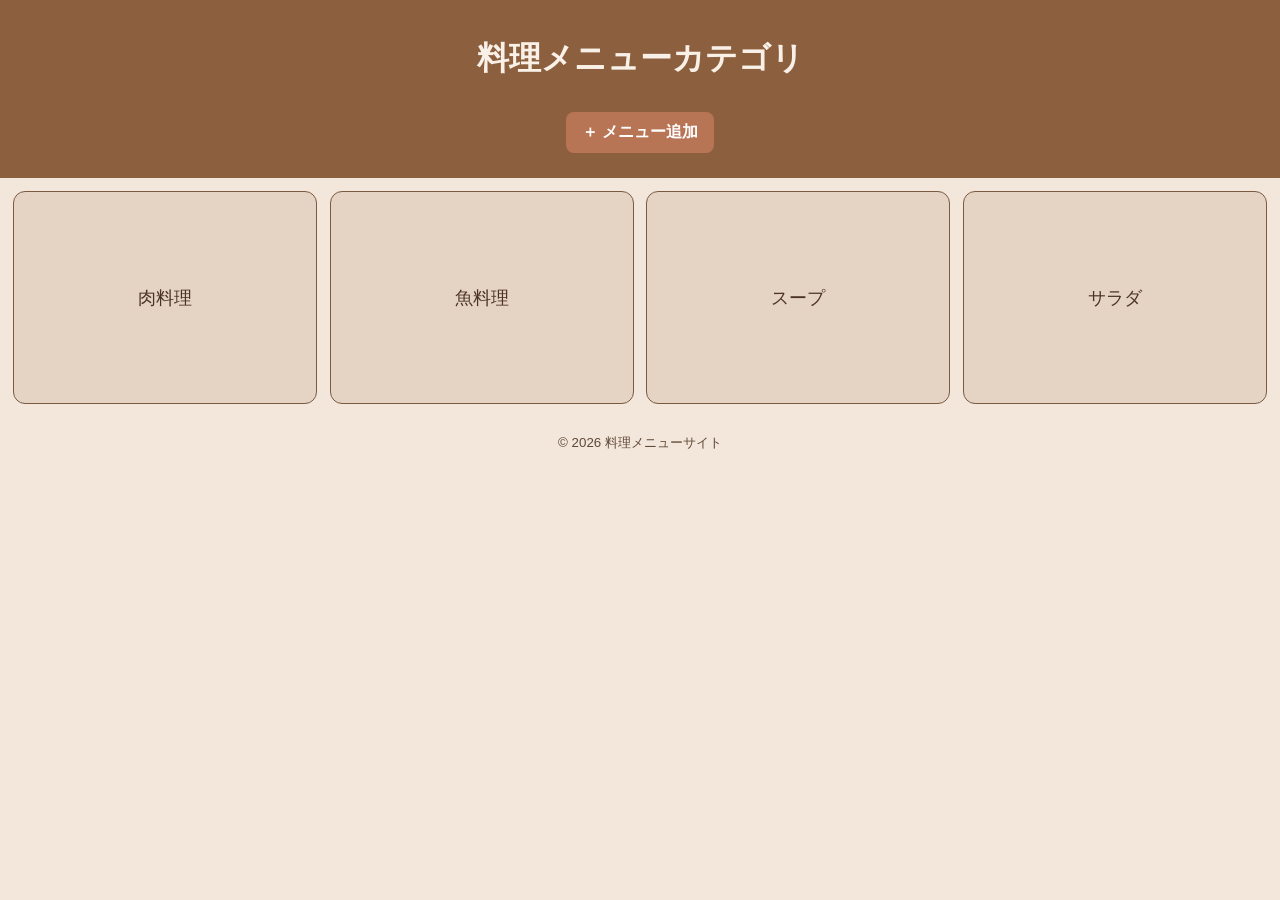
==== index.html @ 79384641 "githubIssueを使用する形に修正" ====
<!DOCTYPE html>
<html lang="ja">
<head>
<meta charset="UTF-8" />
<meta name="viewport" content="width=device-width, initial-scale=1.0" />
<title>料理メニューカテゴリ</title>
<link rel="stylesheet" href="styles.css" />
</head>
<body>
<header>
  <h1>料理メニューカテゴリ</h1>
  <a class="add-button"
   href="https://github.com/<OWNER>/<REPO>/issues/new?template=menu_add.md"
   target="_blank"
   rel="noopener">
  ＋ メニュー追加
</a>
</header>
<main>
  <div id="categoryGrid" class="grid"></div>
</main>
<footer class="footer"><small>© 2026 料理メニューサイト</small></footer>
<script>
async function loadCategories() {
  const data = await fetch("data/menus.json").then(r => r.json());
  const list = document.getElementById("categoryGrid");
  list.innerHTML = "";
  (data.categories || []).forEach(c => {
    const btn = document.createElement("button");
    btn.className = "card";
    btn.type = "button";
    btn.textContent = c.name;
    btn.addEventListener("click", () => {
      location.href = `category.html?cat=${encodeURIComponent(c.id)}`;
    });
    list.appendChild(btn);
  });
}
loadCategories().catch(console.error);
</script>
</body>
</html>
---- styles.css ----
body {
  font-family: "Segoe UI", Roboto, "Helvetica Neue", Arial, sans-serif;
  margin: 0; padding: 0;
  background: #f3e7dc; color: #4a2f1f;
}
header {
  background: #8c5f3e; color: #f9f1e7;
  padding: 1rem; text-align: center;
}
main { max-width: none; margin: 0.8rem; padding: 0; background: transparent; box-shadow: none; border-radius: 0; }
.grid { display: grid; grid-template-columns: repeat(2, minmax(0, 1fr)); gap: 0.8rem; padding: 0; }
.card { border: 1px solid #7a5a41; background: #e5d3c3; color: #4b3224; border-radius: 12px; padding: 0; aspect-ratio: 10 / 7; min-height: 0; font-size: 1.15rem; cursor: pointer; text-align: center; display: flex; align-items: center; justify-content: center; }
.card:hover { background: #d8c2ad; }
.add-button { display: inline-block; margin: .6rem 0; padding: .6rem 1rem; border-radius: 8px; background: #b87556; color: #fff; text-decoration: none; font-weight: bold; }
.add-button:hover { background: #a36244; }
.back-btn { display: inline-block; margin: .8rem 0; padding: .9rem 1.4rem; font-size: 1.1rem; font-weight: 700; background: #cfa78f; border: 1px solid #a17c61; border-radius: 10px; color: #422a1d; cursor: pointer; min-width: 100px; }
.menu-list { list-style: none; padding: 0; margin: 0; display: grid; grid-template-columns: 1fr; gap: 0.8rem; }
.menu-card { border: 1px solid #7a5a41; border-radius: 12px; background: #f1e6d9; padding: 0.9rem; box-shadow: 0 1px 3px rgba(0,0,0,0.08); }
.menu-card-title { font-size: 1.1rem; font-weight: 700; color: #442f24; }
.menu-card-description { margin-top: 0.3rem; font-size: 0.95rem; color: #8a7a66; font-weight: 400; }
.empty { padding: 0.7rem 0; color: #7a6758; }
.footer { text-align: center; padding: 1rem 0; color: #5f4836; }
.recipe-content { background: #f4e9dc; border: 1px solid #d6bfa8; border-radius: 14px; padding: 1rem; margin-top: 0.8rem; box-shadow: 0 2px 8px rgba(0,0,0,0.12); color: #4a2f1f; }
.recipe-content h2 { margin: .8rem 0 .4rem; font-size: 1.05rem; color: #6f4f3c; }
.recipe-content p, .recipe-content ul, .recipe-content ol { margin: .2rem 0 .8rem; line-height: 1.6; color: #6f5646; }
.recipe-content ul, .recipe-content ol { padding-left: 1.2rem; }
.recipe-content li { margin-bottom: 0.4rem; }
.box { margin-bottom: 1rem; padding: 0.8rem; background: #fff6ed; border: 1px solid #e2ccb8; border-radius: 10px; }
.ingredient-list { display: grid; gap: .35rem .8rem; grid-template-columns: 2fr 1fr; }
.ingredient-row { display: contents; }
.ingredient-name { font-weight: 600; color: #4a2f1f; }
.ingredient-amount { text-align: right; color: #7a6758; }
@media (max-width: 500px) { .grid { grid-template-columns: repeat(2, minmax(0, 1fr)); } .card { aspect-ratio: 10 / 7; font-size: 1.05rem; } }
@media (min-width: 900px) { .grid { grid-template-columns: repeat(3, minmax(0, 1fr)); } }
@media (min-width: 1200px) { .grid { grid-template-columns: repeat(4, minmax(0, 1fr)); } }
@media (max-width: 340px) { .grid { grid-template-columns: 1fr; } }
.box form div { margin-bottom: 0.8rem; }
.box label { display: block; font-weight: 600; margin-bottom: 0.3rem; }
.box input, .box textarea, .box select { width: 100%; padding: 0.5rem; border: 1px solid #cca889; border-radius: 6px; background: #fff; box-sizing: border-box; }
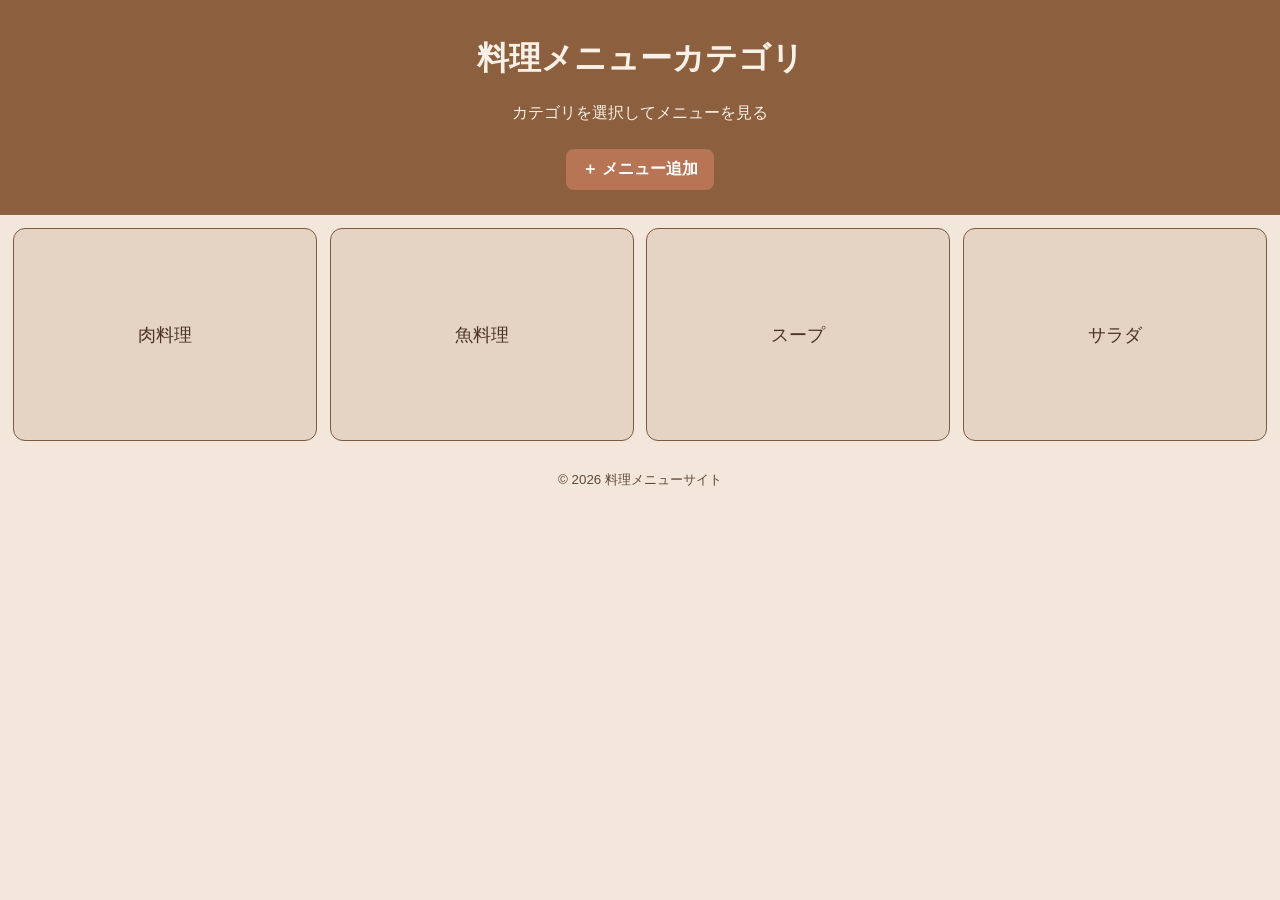
==== commit 23b3a6d7: "細部修正" ====
--- a/index.html
+++ b/index.html
@@ -4,27 +4,32 @@
 <meta charset="UTF-8" />
 <meta name="viewport" content="width=device-width, initial-scale=1.0" />
 <title>料理メニューカテゴリ</title>
+<meta name="robots" content="noindex,nofollow" />
 <link rel="stylesheet" href="styles.css" />
 </head>
 <body>
 <header>
   <h1>料理メニューカテゴリ</h1>
+  <p>カテゴリを選択してメニューを見る</p>
   <a class="add-button"
-   href="https://github.com/<OWNER>/<REPO>/issues/new?template=menu_add.md"
-   target="_blank"
-   rel="noopener">
-  ＋ メニュー追加
-</a>
+     href="https://github.com/<OWNER>/<REPO>/issues/new?template=menu_add.md"
+     target="_blank" rel="noopener">
+    ＋ メニュー追加
+  </a>
 </header>
 <main>
-  <div id="categoryGrid" class="grid"></div>
+  <section>
+    <div id="categoryGrid" class="grid"></div>
+  </section>
 </main>
-<footer class="footer"><small>© 2026 料理メニューサイト</small></footer>
+<footer class="footer">
+  <small>© 2026 料理メニューサイト</small>
+</footer>
 <script>
 async function loadCategories() {
   const data = await fetch("data/menus.json").then(r => r.json());
-  const list = document.getElementById("categoryGrid");
-  list.innerHTML = "";
+  const grid = document.getElementById("categoryGrid");
+  grid.innerHTML = "";
   (data.categories || []).forEach(c => {
     const btn = document.createElement("button");
     btn.className = "card";
@@ -33,10 +38,10 @@
     btn.addEventListener("click", () => {
       location.href = `category.html?cat=${encodeURIComponent(c.id)}`;
     });
-    list.appendChild(btn);
+    grid.appendChild(btn);
   });
 }
-loadCategories().catch(console.error);
+loadCategories().catch(err => console.error(err));
 </script>
 </body>
 </html>
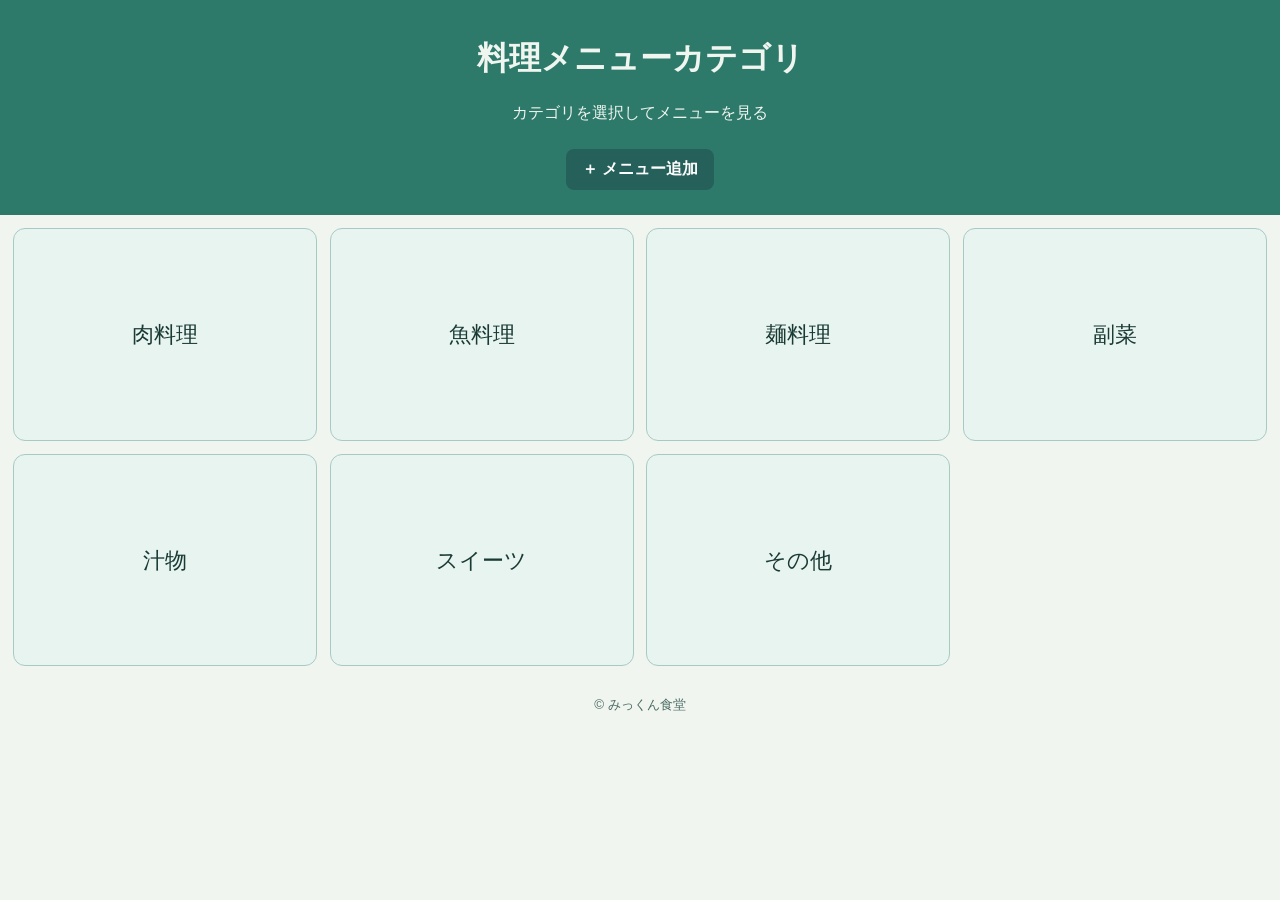
==== commit 61fd1874: "コピーライト変更、カード内文字サイズ変更" ====
--- a/index.html
+++ b/index.html
@@ -12,7 +12,7 @@
   <h1>料理メニューカテゴリ</h1>
   <p>カテゴリを選択してメニューを見る</p>
   <a class="add-button"
-     href="https://github.com/<OWNER>/<REPO>/issues/new?template=menu_add.md"
+     href="https://github.com/mics-3rd/restaurant-menu/issues/new?template=menu_add.md"
      target="_blank" rel="noopener">
     ＋ メニュー追加
   </a>
@@ -23,7 +23,7 @@
   </section>
 </main>
 <footer class="footer">
-  <small>© 2026 料理メニューサイト</small>
+  <small>© みっくん食堂</small>
 </footer>
 <script>
 async function loadCategories() {
--- a/styles.css
+++ b/styles.css
@@ -1,28 +1,32 @@
 body {
   font-family: "Segoe UI", Roboto, "Helvetica Neue", Arial, sans-serif;
   margin: 0; padding: 0;
-  background: #f3e7dc; color: #4a2f1f;
+  background: #f0f5f0; color: #1a3a34;
 }
 header {
-  background: #8c5f3e; color: #f9f1e7;
+  background: #2d7a6b; color: #f0f5f0;
   padding: 1rem; text-align: center;
 }
 main { max-width: none; margin: 0.8rem; padding: 0; background: transparent; box-shadow: none; border-radius: 0; }
 .grid { display: grid; grid-template-columns: repeat(2, minmax(0, 1fr)); gap: 0.8rem; padding: 0; }
-.card { border: 1px solid #7a5a41; background: #e5d3c3; color: #4b3224; border-radius: 12px; padding: 0; aspect-ratio: 10 / 7; min-height: 0; font-size: 1.15rem; cursor: pointer; text-align: center; display: flex; align-items: center; justify-content: center; }
-.card:hover { background: #d8c2ad; }
-.add-button { display: inline-block; margin: .6rem 0; padding: .6rem 1rem; border-radius: 8px; background: #b87556; color: #fff; text-decoration: none; font-weight: bold; }
-.add-button:hover { background: #a36244; }
-.back-btn { display: inline-block; margin: .8rem 0; padding: .9rem 1.4rem; font-size: 1.1rem; font-weight: 700; background: #cfa78f; border: 1px solid #a17c61; border-radius: 10px; color: #422a1d; cursor: pointer; min-width: 100px; }
+.card { border: 1px solid #a8cac5; background: #e8f4f0; color: #1a3a34; border-radius: 12px; padding: 0; aspect-ratio: 10 / 7; min-height: 0; font-size: 1.35rem; cursor: pointer; text-align: center; display: flex; align-items: center; justify-content: center; }
+.card:hover { background: #d4ece7; }
+.add-button { display: inline-block; margin: .6rem 0; padding: .6rem 1rem; border-radius: 8px; background: #25615a; color: #fff; text-decoration: none; font-weight: bold; }
+.add-button:hover { background: #1e4d47; }
+.back-btn { display: inline-block; margin: .8rem 0; padding: .9rem 1.4rem; font-size: 1.1rem; font-weight: 700; background: #2d7a6b; border: 1px solid #1e4d47; border-radius: 10px; color: #f0f5f0; cursor: pointer; min-width: 100px; transition: all 0.15s ease; }
+.back-btn:hover { background: #25615a; transform: translateY(-1px); box-shadow: 0 2px 6px rgba(0,0,0,0.15); }
+.back-btn:active { transform: translateY(0px); box-shadow: 0 1px 2px rgba(0,0,0,0.1); }
 .menu-list { list-style: none; padding: 0; margin: 0; display: grid; grid-template-columns: 1fr; gap: 0.8rem; }
-.menu-card { border: 1px solid #7a5a41; border-radius: 12px; background: #f1e6d9; padding: 0.9rem; box-shadow: 0 1px 3px rgba(0,0,0,0.08); }
-.menu-card-title { font-size: 1.1rem; font-weight: 700; color: #442f24; }
-.menu-card-description { margin-top: 0.3rem; font-size: 0.95rem; color: #8a7a66; font-weight: 400; }
-.empty { padding: 0.7rem 0; color: #7a6758; }
-.footer { text-align: center; padding: 1rem 0; color: #5f4836; }
-.recipe-content { background: #f4e9dc; border: 1px solid #d6bfa8; border-radius: 14px; padding: 1rem; margin-top: 0.8rem; box-shadow: 0 2px 8px rgba(0,0,0,0.12); color: #4a2f1f; }
-.recipe-content h2 { margin: .8rem 0 .4rem; font-size: 1.05rem; color: #6f4f3c; }
-.recipe-content p, .recipe-content ul, .recipe-content ol { margin: .2rem 0 .8rem; line-height: 1.6; color: #6f5646; }
+.menu-card { border: 1px solid #a8cac5; border-radius: 12px; background: #e8f4f0; padding: 0.9rem; box-shadow: 0 1px 3px rgba(0,0,0,0.08); cursor: pointer; transition: all 0.15s ease; }
+.menu-card:hover { background: #d4ece7; transform: translateY(-2px); box-shadow: 0 4px 8px rgba(0,0,0,0.12); }
+.menu-card:active { transform: translateY(0px); box-shadow: 0 1px 3px rgba(0,0,0,0.08); }
+.menu-card-title { font-size: 1.1rem; font-weight: 700; color: #1a3a34; }
+.menu-card-description { margin-top: 0.3rem; font-size: 0.95rem; color: #4a6b63; font-weight: 400; }
+.empty { padding: 0.7rem 0; color: #4a6b63; }
+.footer { text-align: center; padding: 1rem 0; color: #4a6b63; }
+.recipe-content { background: #f0f5f0; border: 1px solid #a8cac5; border-radius: 14px; padding: 1rem; margin-top: 0.8rem; box-shadow: 0 2px 8px rgba(0,0,0,0.12); color: #1a3a34; }
+.recipe-content h2 { margin: .8rem 0 .4rem; font-size: 1.05rem; color: #2d7a6b; }
+.recipe-content p, .recipe-content ul, .recipe-content ol { margin: .2rem 0 .8rem; line-height: 1.6; color: #4a6b63; }
 .recipe-content ul, .recipe-content ol { padding-left: 1.2rem; }
 .recipe-content li { margin-bottom: 0.4rem; }
 .box { margin-bottom: 1rem; padding: 0.8rem; background: #fff6ed; border: 1px solid #e2ccb8; border-radius: 10px; }
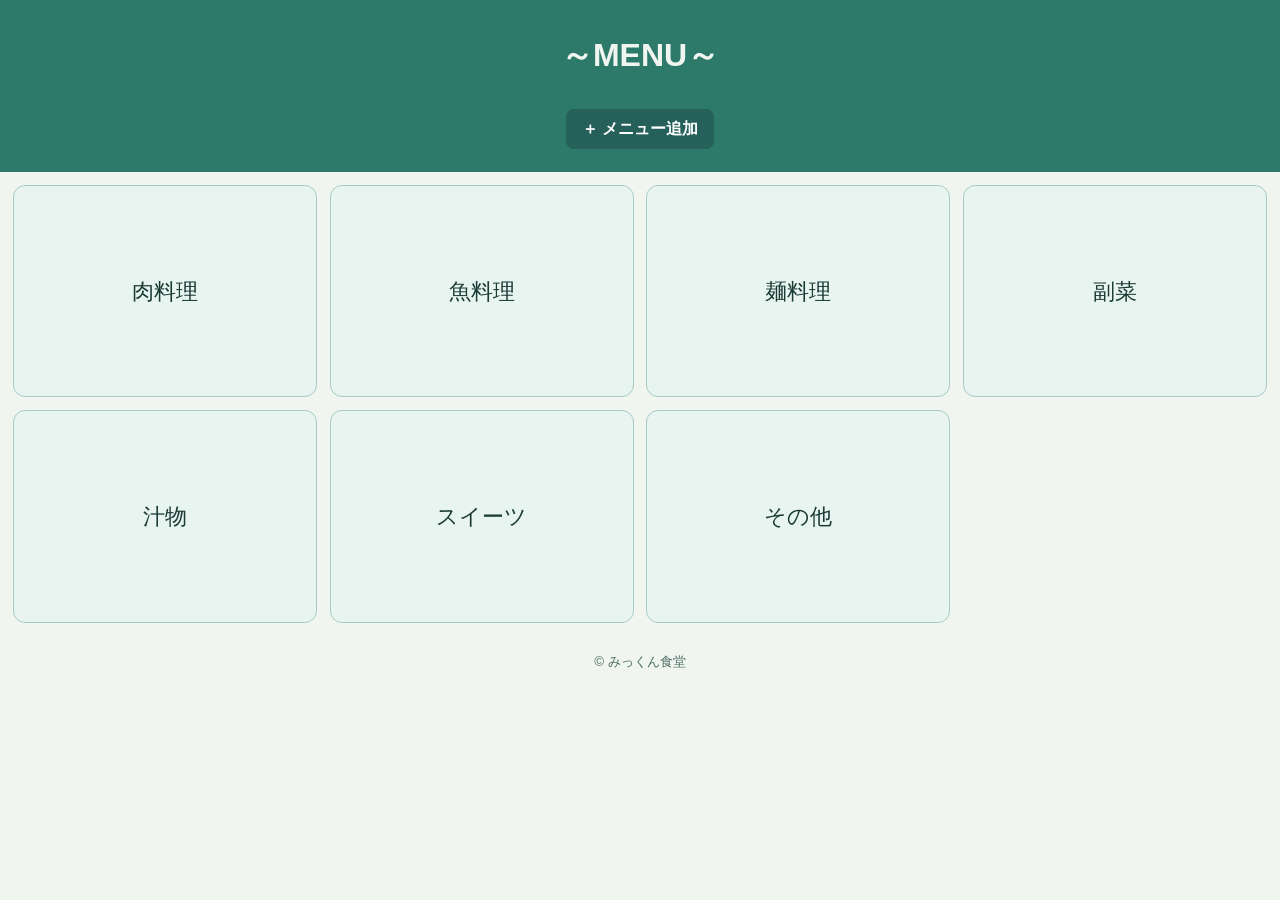
==== commit c543a30a: "トップページ見た目調整" ====
--- a/index.html
+++ b/index.html
@@ -9,8 +9,7 @@
 </head>
 <body>
 <header>
-  <h1>料理メニューカテゴリ</h1>
-  <p>カテゴリを選択してメニューを見る</p>
+  <h1>～MENU～</h1>
   <a class="add-button"
      href="https://github.com/mics-3rd/restaurant-menu/issues/new?template=menu_add.md"
      target="_blank" rel="noopener">
--- a/styles.css
+++ b/styles.css
@@ -5,7 +5,7 @@
 }
 header {
   background: #2d7a6b; color: #f0f5f0;
-  padding: 1rem; text-align: center;
+  padding: 0.8rem; text-align: center;
 }
 main { max-width: none; margin: 0.8rem; padding: 0; background: transparent; box-shadow: none; border-radius: 0; }
 .grid { display: grid; grid-template-columns: repeat(2, minmax(0, 1fr)); gap: 0.8rem; padding: 0; }
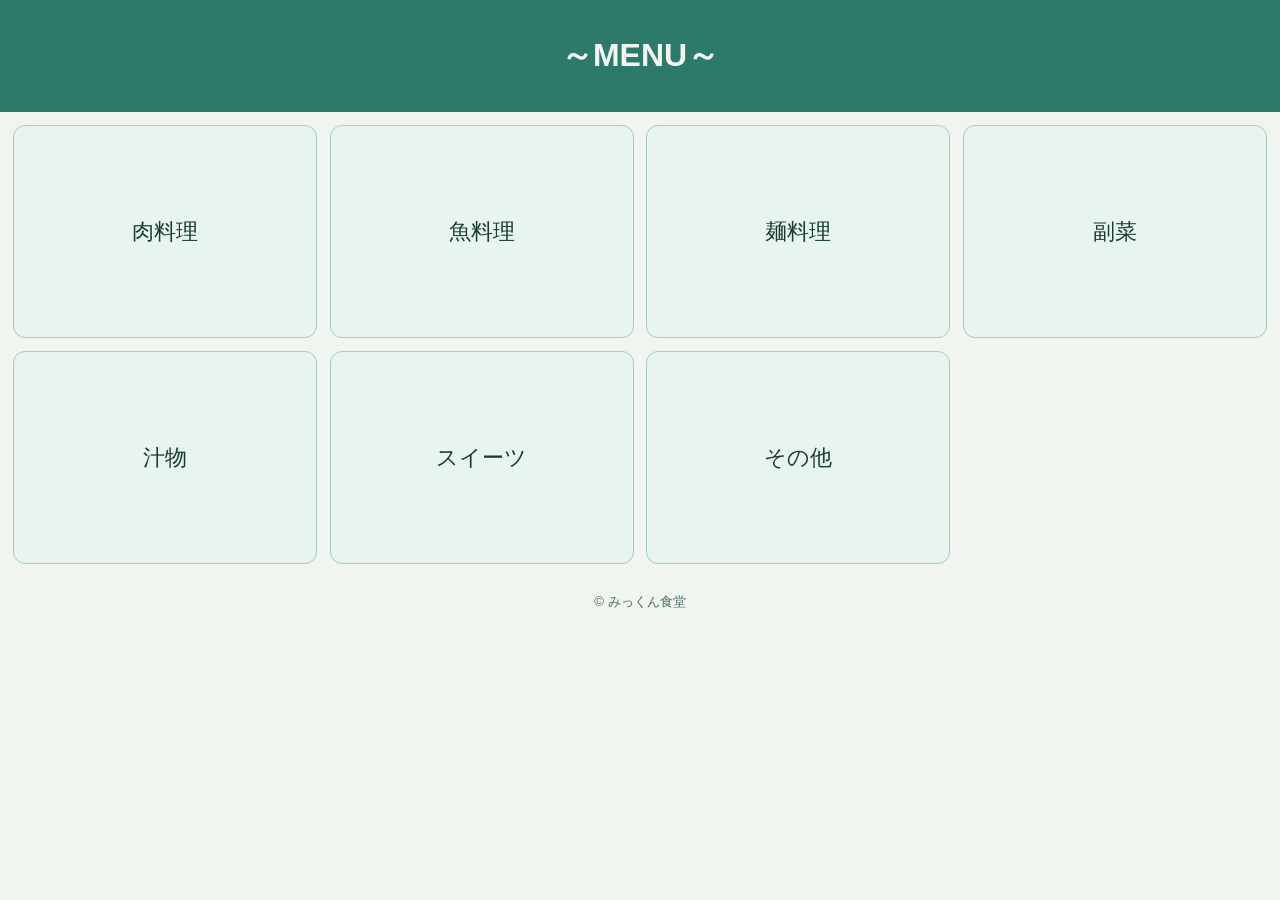
==== commit 04fa4ef9: "管理画面・閲覧ページのリファクタリング - admin.html 追加（メニューCRUD・GitHub PAT認証） - category.html: 二重フェッチ解消、XSS対策（textConte" ====
--- a/index.html
+++ b/index.html
@@ -10,11 +10,6 @@
 <body>
 <header>
   <h1>～MENU～</h1>
-  <a class="add-button"
-     href="https://github.com/mics-3rd/restaurant-menu/issues/new?template=menu_add.md"
-     target="_blank" rel="noopener">
-    ＋ メニュー追加
-  </a>
 </header>
 <main>
   <section>
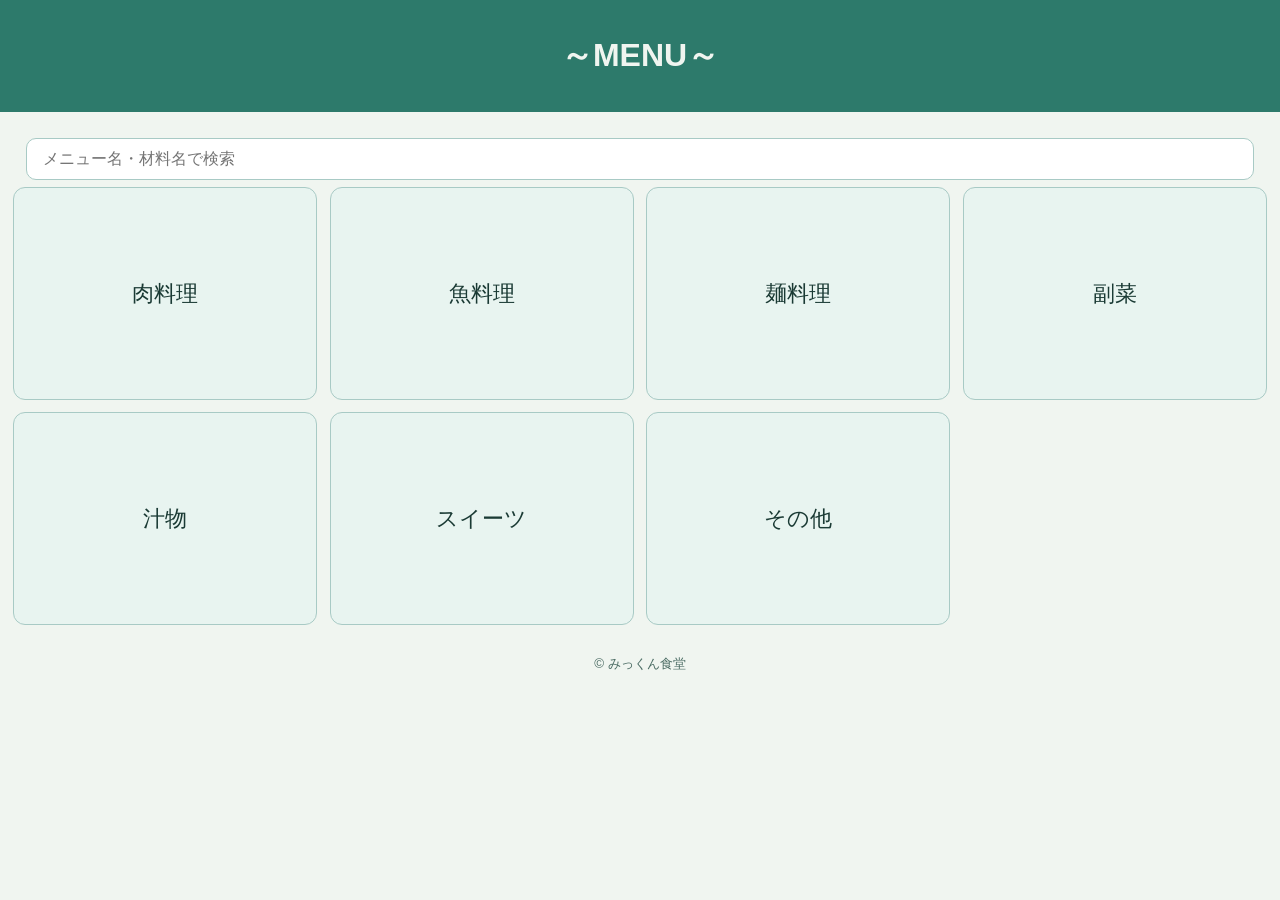
==== commit ce29f64f: "検索機能を追加（メニュー名・材料名） - index.html にサーチバーを追加 - 未入力時はカテゴリグリッドを表示 - 入力時は全メニューから名前・材料名でフィルタリング - 結果カードにカテゴ" ====
--- a/index.html
+++ b/index.html
@@ -12,19 +12,30 @@
   <h1>～MENU～</h1>
 </header>
 <main>
-  <section>
+  <div class="search-bar">
+    <input type="search" id="searchInput" placeholder="メニュー名・材料名で検索" autocomplete="off" />
+  </div>
+
+  <section id="categoryView">
     <div id="categoryGrid" class="grid"></div>
+  </section>
+
+  <section id="searchView" style="display:none">
+    <div id="searchResultCount" class="search-result-count"></div>
+    <ul id="searchResults" class="menu-list"></ul>
   </section>
 </main>
 <footer class="footer">
   <small>© みっくん食堂</small>
 </footer>
 <script>
+let allData = null;
+
 async function loadCategories() {
-  const data = await fetch("data/menus.json").then(r => r.json());
+  allData = await fetch("data/menus.json").then(r => r.json());
   const grid = document.getElementById("categoryGrid");
   grid.innerHTML = "";
-  (data.categories || []).forEach(c => {
+  (allData.categories || []).forEach(c => {
     const btn = document.createElement("button");
     btn.className = "card";
     btn.type = "button";
@@ -35,7 +46,72 @@
     grid.appendChild(btn);
   });
 }
+
+function catName(id) {
+  return ((allData.categories || []).find(c => c.id === id) || {}).name || id;
+}
+
+function doSearch(query) {
+  const q = query.trim().toLowerCase();
+  const catView = document.getElementById("categoryView");
+  const searchView = document.getElementById("searchView");
+
+  if (!q) {
+    catView.style.display = "block";
+    searchView.style.display = "none";
+    return;
+  }
+
+  catView.style.display = "none";
+  searchView.style.display = "block";
+
+  const menus = (allData ? allData.menus || [] : []).filter(m => {
+    if (m.name.toLowerCase().includes(q)) return true;
+    return (m.ingredients || []).some(i => {
+      const text = typeof i === "object" ? (i.item || "") : i;
+      return text.toLowerCase().includes(q);
+    });
+  });
+
+  const count = document.getElementById("searchResultCount");
+  const list = document.getElementById("searchResults");
+  count.textContent = `${menus.length} 件`;
+  list.innerHTML = "";
+
+  if (!menus.length) {
+    list.innerHTML = '<li class="empty">該当するメニューがありません</li>';
+    return;
+  }
+
+  menus.forEach(menu => {
+    const li = document.createElement("li");
+    li.className = "menu-card";
+
+    const cat = document.createElement("div");
+    cat.className = "menu-card-cat";
+    cat.textContent = catName(menu.category);
+
+    const title = document.createElement("div");
+    title.className = "menu-card-title";
+    title.textContent = menu.name;
+
+    const desc = document.createElement("div");
+    desc.className = "menu-card-description";
+    desc.textContent = menu.description || "";
+
+    li.appendChild(cat);
+    li.appendChild(title);
+    li.appendChild(desc);
+    li.addEventListener("click", () => {
+      location.href = `recipe.html?menu=${encodeURIComponent(menu.id)}&cat=${encodeURIComponent(menu.category)}`;
+    });
+    list.appendChild(li);
+  });
+}
+
+document.getElementById("searchInput").addEventListener("input", e => doSearch(e.target.value));
+
 loadCategories().catch(err => console.error(err));
 </script>
 </body>
-</html>+</html>
--- a/styles.css
+++ b/styles.css
@@ -38,6 +38,11 @@
 @media (min-width: 900px) { .grid { grid-template-columns: repeat(3, minmax(0, 1fr)); } }
 @media (min-width: 1200px) { .grid { grid-template-columns: repeat(4, minmax(0, 1fr)); } }
 @media (max-width: 340px) { .grid { grid-template-columns: 1fr; } }
+.search-bar { padding: 0.8rem 0.8rem 0.4rem; }
+.search-bar input { width: 100%; padding: 0.7rem 1rem; border: 1px solid #a8cac5; border-radius: 10px; font-size: 1rem; background: #fff; color: #1a3a34; box-sizing: border-box; }
+.search-bar input:focus { outline: none; border-color: #2d7a6b; box-shadow: 0 0 0 2px rgba(45,122,107,0.2); }
+.search-result-count { font-size: 0.85rem; color: #4a6b63; padding: 0.2rem 0 0.4rem; }
+.menu-card-cat { font-size: 0.8rem; color: #2d7a6b; font-weight: 600; margin-bottom: 0.2rem; }
 .box form div { margin-bottom: 0.8rem; }
 .box label { display: block; font-weight: 600; margin-bottom: 0.3rem; }
 .box input, .box textarea, .box select { width: 100%; padding: 0.5rem; border: 1px solid #cca889; border-radius: 6px; background: #fff; box-sizing: border-box; }
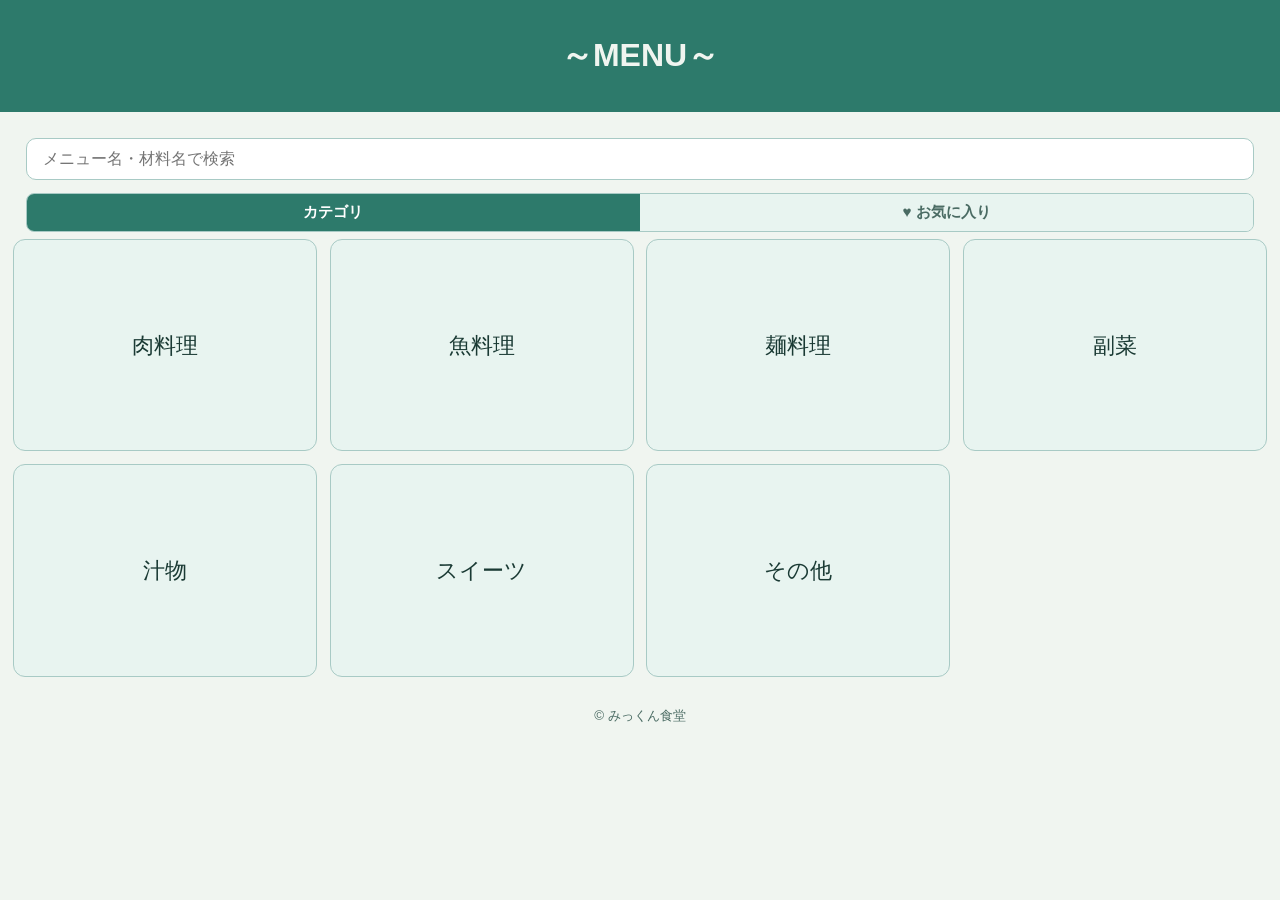
==== commit b42ae6e2: "お気に入り機能を追加（localStorage） - recipe.html: タイトル横にハートボタン（♡/♥）でトグル - index.html: 「カテゴリ」「♥ お気に入り」タブで切り替え表示" ====
--- a/index.html
+++ b/index.html
@@ -16,8 +16,17 @@
     <input type="search" id="searchInput" placeholder="メニュー名・材料名で検索" autocomplete="off" />
   </div>
 
-  <section id="categoryView">
+  <div class="view-toggle" id="viewToggle">
+    <button class="view-btn active" data-view="categories" onclick="switchView('categories')">カテゴリ</button>
+    <button class="view-btn" data-view="favorites" onclick="switchView('favorites')">♥ お気に入り</button>
+  </div>
+
+  <section id="categorySection">
     <div id="categoryGrid" class="grid"></div>
+  </section>
+
+  <section id="favSection" style="display:none">
+    <ul id="favList" class="menu-list"></ul>
   </section>
 
   <section id="searchView" style="display:none">
@@ -30,6 +39,10 @@
 </footer>
 <script>
 let allData = null;
+let currentView = "categories";
+
+const FAV_KEY = "favorites";
+function getFavorites() { try { return JSON.parse(localStorage.getItem(FAV_KEY)) || []; } catch { return []; } }
 
 async function loadCategories() {
   allData = await fetch("data/menus.json").then(r => r.json());
@@ -51,18 +64,72 @@
   return ((allData.categories || []).find(c => c.id === id) || {}).name || id;
 }
 
+function switchView(view) {
+  currentView = view;
+  document.querySelectorAll(".view-btn").forEach(b => b.classList.toggle("active", b.dataset.view === view));
+  document.getElementById("categorySection").style.display = view === "categories" ? "block" : "none";
+  document.getElementById("favSection").style.display = view === "favorites" ? "block" : "none";
+  if (view === "favorites") renderFavorites();
+}
+
+function renderFavorites() {
+  const favIds = getFavorites();
+  const list = document.getElementById("favList");
+  list.innerHTML = "";
+
+  if (!favIds.length) {
+    list.innerHTML = '<li class="fav-empty">お気に入りがありません<br><small>レシピページの ♡ から追加できます</small></li>';
+    return;
+  }
+
+  const menus = (allData ? allData.menus || [] : []).filter(m => favIds.includes(m.id));
+  if (!menus.length) {
+    list.innerHTML = '<li class="fav-empty">お気に入りがありません</li>';
+    return;
+  }
+
+  menus.forEach(menu => {
+    const li = document.createElement("li");
+    li.className = "menu-card";
+
+    const cat = document.createElement("div");
+    cat.className = "menu-card-cat";
+    cat.textContent = catName(menu.category);
+
+    const title = document.createElement("div");
+    title.className = "menu-card-title";
+    title.textContent = menu.name;
+
+    const desc = document.createElement("div");
+    desc.className = "menu-card-description";
+    desc.textContent = menu.description || "";
+
+    li.appendChild(cat);
+    li.appendChild(title);
+    li.appendChild(desc);
+    li.addEventListener("click", () => {
+      location.href = `recipe.html?menu=${encodeURIComponent(menu.id)}&cat=${encodeURIComponent(menu.category)}`;
+    });
+    list.appendChild(li);
+  });
+}
+
 function doSearch(query) {
   const q = query.trim().toLowerCase();
-  const catView = document.getElementById("categoryView");
+  const toggle = document.getElementById("viewToggle");
   const searchView = document.getElementById("searchView");
 
   if (!q) {
-    catView.style.display = "block";
+    toggle.style.display = "";
     searchView.style.display = "none";
+    document.getElementById("categorySection").style.display = currentView === "categories" ? "block" : "none";
+    document.getElementById("favSection").style.display = currentView === "favorites" ? "block" : "none";
     return;
   }
 
-  catView.style.display = "none";
+  toggle.style.display = "none";
+  document.getElementById("categorySection").style.display = "none";
+  document.getElementById("favSection").style.display = "none";
   searchView.style.display = "block";
 
   const menus = (allData ? allData.menus || [] : []).filter(m => {
--- a/styles.css
+++ b/styles.css
@@ -38,6 +38,18 @@
 @media (min-width: 900px) { .grid { grid-template-columns: repeat(3, minmax(0, 1fr)); } }
 @media (min-width: 1200px) { .grid { grid-template-columns: repeat(4, minmax(0, 1fr)); } }
 @media (max-width: 340px) { .grid { grid-template-columns: 1fr; } }
+.recipe-header { display: flex; align-items: center; justify-content: center; gap: 0.5rem; }
+.fav-btn { background: none; border: none; font-size: 1.6rem; cursor: pointer; color: rgba(240,245,240,0.45); padding: 0; line-height: 1; transition: color 0.15s; }
+.fav-btn:hover { color: rgba(240,245,240,0.85); }
+.fav-btn.active { color: #ff8080; }
+.view-toggle { display: flex; margin: 0.4rem 0.8rem; border: 1px solid #a8cac5; border-radius: 8px; overflow: hidden; }
+.view-btn { flex: 1; background: #e8f4f0; color: #4a6b63; border: none; padding: 0.5rem; font-size: 0.95rem; font-weight: 600; cursor: pointer; }
+.view-btn.active { background: #2d7a6b; color: #fff; }
+.fav-empty { padding: 2rem 0.8rem; color: #4a6b63; text-align: center; list-style: none; }
+.serving-control { display: flex; align-items: center; gap: 0.7rem; margin-bottom: 0.8rem; }
+.serve-btn { background: #2d7a6b; color: #fff; border: none; width: 2rem; height: 2rem; border-radius: 50%; font-size: 1.2rem; cursor: pointer; display: flex; align-items: center; justify-content: center; flex-shrink: 0; }
+.serve-btn:hover { background: #25615a; }
+#servingDisplay { font-weight: 700; min-width: 4rem; text-align: center; font-size: 1rem; color: #1a3a34; }
 .search-bar { padding: 0.8rem 0.8rem 0.4rem; }
 .search-bar input { width: 100%; padding: 0.7rem 1rem; border: 1px solid #a8cac5; border-radius: 10px; font-size: 1rem; background: #fff; color: #1a3a34; box-sizing: border-box; }
 .search-bar input:focus { outline: none; border-color: #2d7a6b; box-shadow: 0 0 0 2px rgba(45,122,107,0.2); }
